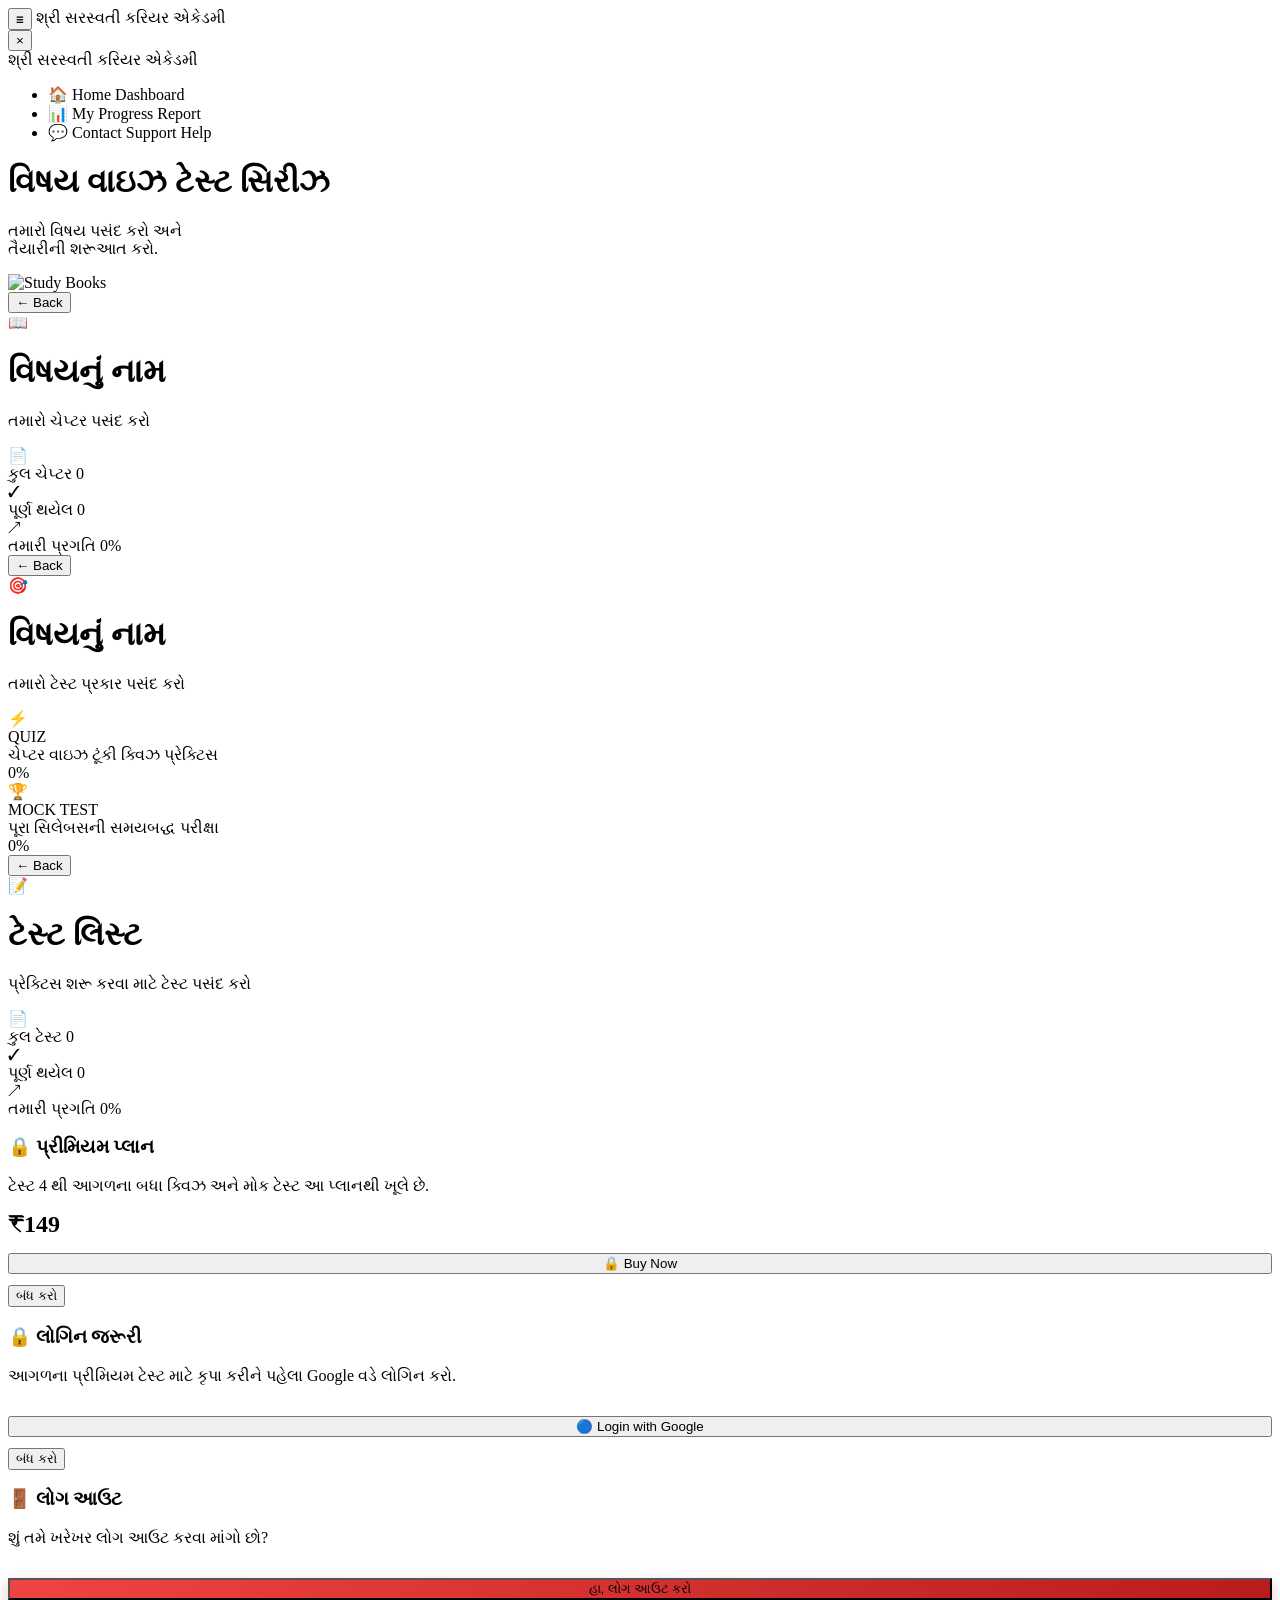
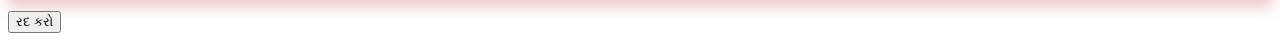
==== index.html @ a6a0a491 "Add files via upload" ====
<!DOCTYPE html>
<html lang="gu">
<head>
    <meta charset="UTF-8">
    <meta name="viewport" content="width=device-width, initial-scale=1.0">
    <title>GSRTC Conductor Prep 2026</title>
    <link rel="preconnect" href="https://fonts.googleapis.com">
    <link rel="preconnect" href="https://fonts.gstatic.com" crossorigin>
    <link href="https://fonts.googleapis.com/css2?family=Fraunces:opsz,wght@9..144,600;9..144,700;9..144,800&family=Hind+Vadodara:wght@400;500;600;700&family=JetBrains+Mono:wght@500;700&display=swap" rel="stylesheet">
    <link rel="stylesheet" href="css/style.css">
</head>
<body>

    <div class="top-navbar">
        <button class="menu-trigger" onclick="toggleSidebar()">☰</button>
        <span>શ્રી સરસ્વતી કરિયર એકેડમી</span>
    </div>

    <div id="sidebar-overlay" class="sidebar-overlay" onclick="toggleSidebar()"></div>
    <div id="sidebar" class="sidebar">
        <button class="sidebar-close" onclick="toggleSidebar()">×</button>
        <div class="sidebar-brand">શ્રી સરસ્વતી કરિયર એકેડમી</div>

        <div id="profile-area" class="profile-section"></div>

        <ul class="sidebar-menu">
            <li class="sidebar-item active-menu" onclick="changeScreenFromSidebar('screen-subjects')">🏠 Home Dashboard</li>
            <li class="sidebar-item" onclick="alert('તમારો કુલ સ્કોર પ્રોફાઇલ સેક્શનમાં જોઈ શકાય છે.')">📊 My Progress Report</li>
            <li class="sidebar-item" onclick="alert('WhatsApp Help Support: 9999999999')">💬 Contact Support Help</li>
        </ul>
    </div>

    <!-- SCREEN 1: SUBJECTS -->
    <div id="screen-subjects" class="screen active">

        <div class="subject-header-card">
            <div class="subject-header-left">
                <h1>વિષય વાઇઝ ટેસ્ટ સિરીઝ</h1>
                <div class="subject-title-line"></div>
                <p>તમારો વિષય પસંદ કરો અને<br>તૈયારીની શરૂઆત કરો.</p>
            </div>
            <div class="subject-header-right">
                <img src="assets/icon/book.webp" alt="Study Books" class="subject-header-img">
            </div>
        </div>

        <div class="grid" id="subjects-container"></div>
    </div>

    <!-- SCREEN 2: BRANCHES (CHAPTERS) -->
    <div id="screen-branches" class="screen">
        <button class="back-btn-chip" onclick="window.history.back()"><span class="back-arrow">←</span> Back</button>

        <div class="branch-header-card">
            <div class="header-main-info">
                <div class="header-icon-box">📖</div>
                <div class="header-text-box">
                    <h1 id="current-subject-title-branch">વિષયનું નામ</h1>
                    <p>તમારો ચેપ્ટર પસંદ કરો</p>
                </div>
            </div>

            <div class="header-stats-row">
                <div class="stat-item">
                    <span class="stat-icon blue-bg">📄</span>
                    <div class="stat-details">
                        <span class="stat-label">કુલ ચેપ્ટર</span>
                        <span class="stat-value" id="stat-total-chapters">0</span>
                    </div>
                </div>

                <div class="stat-divider"></div>

                <div class="stat-item">
                    <span class="stat-icon green-bg">✓</span>
                    <div class="stat-details">
                        <span class="stat-label">પૂર્ણ થયેલ</span>
                        <span class="stat-value" id="stat-completed-chapters">0</span>
                    </div>
                </div>

                <div class="stat-divider"></div>

                <div class="stat-item">
                    <span class="stat-icon orange-bg">↗</span>
                    <div class="stat-details">
                        <span class="stat-label">તમારી પ્રગતિ</span>
                        <span class="stat-value" id="stat-progress-perc">0%</span>
                    </div>
                </div>
            </div>
        </div>

        <div class="grid" id="branches-container"></div>
    </div>

    <!-- SCREEN 3: TYPE SELECT -->
    <div id="screen-type-select" class="screen">
        <button class="back-btn-chip" onclick="window.history.back()"><span class="back-arrow">←</span> Back</button>

        <div class="branch-header-card">
            <div class="header-main-info" style="margin-bottom:0;">
                <div class="header-icon-box">🎯</div>
                <div class="header-text-box">
                    <h1 id="current-subject-name">વિષયનું નામ</h1>
                    <p>તમારો ટેસ્ટ પ્રકાર પસંદ કરો</p>
                </div>
            </div>
        </div>

        <div class="type-cards-grid">
            <div class="type-card" onclick="goToQuizList('Quiz')">
                <div class="type-card-left">
                    <div class="type-icon-box quiz-bg">⚡</div>
                    <div class="type-info">
                        <div class="type-title">QUIZ</div>
                        <div class="type-subtext">ચેપ્ટર વાઇઝ ટૂંકી ક્વિઝ પ્રેક્ટિસ</div>
                    </div>
                </div>
                <div class="type-card-right">
                    <div class="ring" id="quiz-type-ring" style="--pct:0;"><div class="ring-inner" id="quiz-type-perc">0%</div></div>
                </div>
            </div>

            <div class="type-card" onclick="goToQuizList('Mock Test')">
                <div class="type-card-left">
                    <div class="type-icon-box mock-bg">🏆</div>
                    <div class="type-info">
                        <div class="type-title">MOCK TEST</div>
                        <div class="type-subtext">પૂરા સિલેબસની સમયબદ્ધ પરીક્ષા</div>
                    </div>
                </div>
                <div class="type-card-right">
                    <div class="ring" id="mock-type-ring" style="--pct:0;"><div class="ring-inner" id="mock-type-perc">0%</div></div>
                </div>
            </div>
        </div>
    </div>

    <!-- SCREEN 4: QUIZ LIST -->
    <div id="screen-quiz-list" class="screen">
        <button class="back-btn-chip" onclick="window.history.back()"><span class="back-arrow">←</span> Back</button>

        <!-- Compact header with the same stat-row pattern used on Screen 2, now driven by real test counts -->
        <div class="branch-header-card compact-header">
            <div class="header-main-info">
                <div class="header-icon-box">📝</div>
                <div class="header-text-box">
                    <h1 id="current-list-title">ટેસ્ટ લિસ્ટ</h1>
                    <p>પ્રેક્ટિસ શરૂ કરવા માટે ટેસ્ટ પસંદ કરો</p>
                </div>
            </div>

            <div class="header-stats-row">
                <div class="stat-item">
                    <span class="stat-icon blue-bg">📄</span>
                    <div class="stat-details">
                        <span class="stat-label">કુલ ટેસ્ટ</span>
                        <span class="stat-value" id="stat-total-tests">0</span>
                    </div>
                </div>

                <div class="stat-divider"></div>

                <div class="stat-item">
                    <span class="stat-icon green-bg">✓</span>
                    <div class="stat-details">
                        <span class="stat-label">પૂર્ણ થયેલ</span>
                        <span class="stat-value" id="stat-completed-tests">0</span>
                    </div>
                </div>

                <div class="stat-divider"></div>

                <div class="stat-item">
                    <span class="stat-icon orange-bg">↗</span>
                    <div class="stat-details">
                        <span class="stat-label">તમારી પ્રગતિ</span>
                        <span class="stat-value" id="stat-list-progress-perc">0%</span>
                    </div>
                </div>
            </div>
        </div>

        <div id="dynamic-list-container" class="quiz-list-container"></div>
    </div>

    <!-- PAYWALL MODAL -->
    <div id="paywall-modal" class="modal">
        <div class="modal-content">
            <h3>🔒 પ્રીમિયમ પ્લાન</h3>
            <p>ટેસ્ટ 4 થી આગળના બધા ક્વિઝ અને મોક ટેસ્ટ આ પ્લાનથી ખૂલે છે.</p>
            <h2 id="paywall-price" style="color:var(--gold); margin: 15px 0;">₹149</h2>
            <button class="btn" style="width: 100%; margin-bottom: 0.7rem;" onclick="startRazorpayPayment()">🔒 Buy Now</button>
            <button class="back-btn" onclick="closePaywall()">બંધ કરો</button>
        </div>
    </div>

    <!-- LOGIN PROMPT MODAL — the ONLY thing that may call loginWithGoogle() is the
         button click below, so the Google popup always fires from a fresh, direct
         user gesture (never after an alert()/dialog, which browsers can treat as
         gesture-expired and silently block the popup). -->
    <div id="login-prompt-modal" class="modal">
        <div class="modal-content">
            <h3>🔒 લોગિન જરૂરી</h3>
            <p>આગળના પ્રીમિયમ ટેસ્ટ માટે કૃપા કરીને પહેલા Google વડે લોગિન કરો.</p>
            <button class="btn" style="width: 100%; margin: 15px 0 0.7rem;" onclick="closeLoginPrompt(); loginWithGoogle();">🔵 Login with Google</button>
            <button class="back-btn" onclick="closeLoginPrompt()">બંધ કરો</button>
        </div>
    </div>

    <!-- LOGOUT CONFIRM MODAL -->
    <div id="logout-confirm-modal" class="modal">
        <div class="modal-content">
            <h3>🚪 લોગ આઉટ</h3>
            <p>શું તમે ખરેખર લોગ આઉટ કરવા માંગો છો?</p>
            <button class="btn" style="width: 100%; margin: 15px 0 0.7rem; background: linear-gradient(135deg, #ef4444, #b91c1c); box-shadow: 0 6px 16px rgba(185,28,28,0.28);" onclick="confirmLogout()">હા, લોગ આઉટ કરો</button>
            <button class="back-btn" onclick="closeLogoutConfirm()">રદ કરો</button>
        </div>
    </div>

<!-- 🔐 Supabase (real Google Sign-In + database) — config lives in js/supabase-config.js -->
<script src="https://cdn.jsdelivr.net/npm/@supabase/supabase-js@2/dist/umd/supabase.min.js"></script>
<script src="js/supabase-config.js"></script>

<!-- 💳 Razorpay (real payment) — config lives in js/razorpay-config.js -->
<script src="https://checkout.razorpay.com/v1/checkout.js"></script>
<script src="js/razorpay-config.js"></script>
<script src="js/main.js"></script>
</body>
</html>
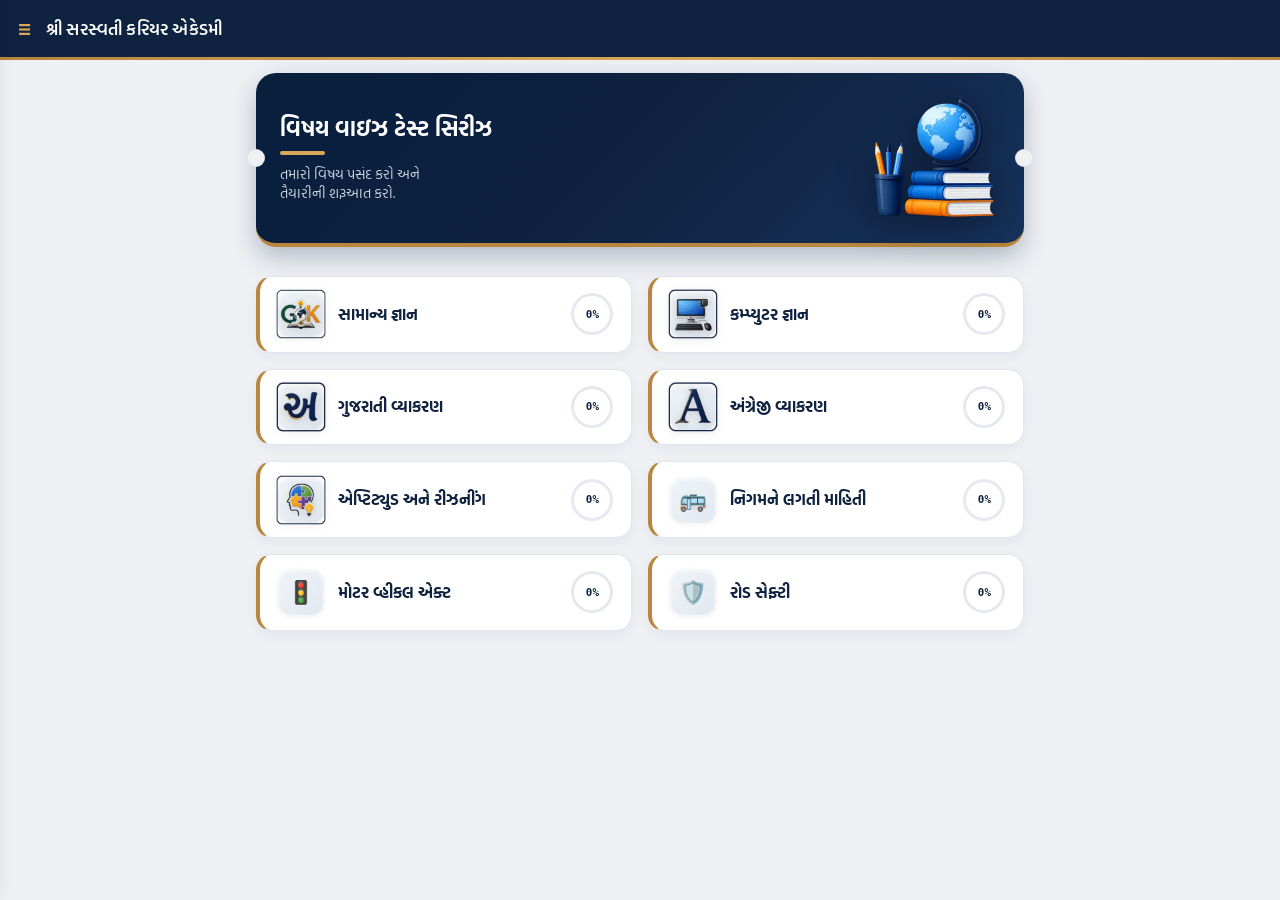
==== commit fb8d5fbe: "Add files via upload" ====
--- a/index.html
+++ b/index.html
@@ -204,7 +204,10 @@
         <div class="modal-content">
             <h3>🔒 લોગિન જરૂરી</h3>
             <p>આગળના પ્રીમિયમ ટેસ્ટ માટે કૃપા કરીને પહેલા Google વડે લોગિન કરો.</p>
-            <button class="btn" style="width: 100%; margin: 15px 0 0.7rem;" onclick="closeLoginPrompt(); loginWithGoogle();">🔵 Login with Google</button>
+            <button class="google-login-btn" onclick="closeLoginPrompt(); loginWithGoogle();">
+                <img src="assets/icon/G.webp" alt="" class="google-icon">
+                <span>Login with Google</span>
+            </button>
             <button class="back-btn" onclick="closeLoginPrompt()">બંધ કરો</button>
         </div>
     </div>
@@ -220,12 +223,12 @@
     </div>
 
 <!-- 🔐 Supabase (real Google Sign-In + database) — config lives in js/supabase-config.js -->
-<script src="https://cdn.jsdelivr.net/npm/@supabase/supabase-js@2/dist/umd/supabase.min.js"></script>
-<script src="js/supabase-config.js"></script>
+<script src="https://cdn.jsdelivr.net/npm/@supabase/supabase-js@2/dist/umd/supabase.min.js" defer></script>
+<script src="js/supabase-config.js" defer></script>
 
 <!-- 💳 Razorpay (real payment) — config lives in js/razorpay-config.js -->
-<script src="https://checkout.razorpay.com/v1/checkout.js"></script>
-<script src="js/razorpay-config.js"></script>
-<script src="js/main.js"></script>
+<script src="https://checkout.razorpay.com/v1/checkout.js" defer></script>
+<script src="js/razorpay-config.js" defer></script>
+<script src="js/main.js" defer></script>
 </body>
 </html>
--- a/css/style.css
+++ b/css/style.css
@@ -0,0 +1,771 @@
+:root {
+    /* 🎫 TOKEN SYSTEM — "Admit Card / Ticket" palette
+       Navy + brass reads as certificate/marksheet authority; the ticket notch
+       and ruled-paper texture below are what tie it to a bus-conductor exam. */
+    --ink: #0f2340;          /* primary navy */
+    --ink-2: #1b3a63;        /* secondary navy */
+    --gold: #b8873d;         /* brass accent */
+    --gold-light: #d9a757;   /* gold gradient highlight */
+    --gold-wash: #fbf3e4;    /* pale gold background wash */
+    --paper: #eef0f4;        /* page background */
+    --card: #ffffff;
+    --ink-soft: #56637a;     /* secondary text */
+    --line: #e2e6ee;
+    --font-display: 'Fraunces', serif;
+    --font-body: 'Hind Vadodara', 'Segoe UI', sans-serif;
+    --font-mono: 'JetBrains Mono', monospace;
+}
+
+* { box-sizing: border-box; margin: 0; padding: 0; }
+
+@media (prefers-reduced-motion: reduce) {
+    *, *::before, *::after { animation-duration: 0.001ms !important; animation-iteration-count: 1 !important; transition-duration: 0.001ms !important; }
+}
+
+body {
+    font-family: var(--font-body);
+    background-color: var(--paper);
+    color: var(--ink);
+    position: relative;
+    overflow-x: hidden;
+}
+
+:focus-visible {
+    outline: 2px solid var(--gold);
+    outline-offset: 2px;
+    border-radius: 4px;
+}
+
+/* HEADER & MENU BAR  */
+.top-navbar {
+    background: var(--ink);
+    color: white;
+    padding: 16px 18px;
+    display: flex;
+    align-items: center;
+    gap: 15px;
+    font-size: 1.05rem;
+    font-weight: 600;
+    letter-spacing: 0.2px;
+    position: relative;
+}
+.top-navbar::after {
+    content: "";
+    position: absolute;
+    left: 0; right: 0; bottom: -3px;
+    height: 3px;
+    background: linear-gradient(90deg, var(--gold) 0%, var(--gold-light) 50%, var(--gold) 100%);
+}
+.menu-trigger { font-size: 1.4rem; cursor: pointer; background: none; border: none; color: var(--gold-light); line-height: 1; }
+
+/* SCREENS SYSTEM */
+.screen { display: none; padding: 1rem; max-width: 800px; margin: 0 auto; }
+.active { display: block; }
+
+/* ================================================================
+   TICKET SIGNATURE — every hero/header card below gets a die-cut
+   notch punched into its left and right edges at vertical-center,
+   the way a bus ticket or admit-card stub is torn from its counterfoil.
+   ================================================================ */
+.subject-header-card,
+.branch-header-card {
+    position: relative;
+}
+.subject-header-card::before,
+.subject-header-card::after,
+.branch-header-card::before,
+.branch-header-card::after {
+    content: "";
+    position: absolute;
+    top: 50%;
+    width: 18px;
+    height: 18px;
+    background: var(--paper);
+    border-radius: 50%;
+    transform: translateY(-50%);
+    box-shadow: inset 0 0 0 1px rgba(15, 35, 64, 0.05);
+    z-index: 3;
+}
+.subject-header-card::before, .branch-header-card::before { left: -9px; }
+.subject-header-card::after,  .branch-header-card::after  { right: -9px; }
+
+/* BRANCH BANNER HEADER CARD (also used on Screen 3 & Screen 4's compact header) */
+.branch-header-card {
+    background: linear-gradient(135deg, #0f2340 0%, #1b3a63 100%);
+    border-radius: 18px;
+    padding: 1.2rem;
+    color: #ffffff;
+    box-shadow: 0 8px 20px rgba(15, 35, 64, 0.2);
+    margin-bottom: 1.5rem;
+    border: 1px solid rgba(255, 255, 255, 0.1);
+    overflow: visible;
+}
+
+.header-main-info {
+    display: flex;
+    align-items: center;
+    gap: 12px;
+    margin-bottom: 1.2rem;
+}
+
+.header-icon-box {
+    width: 50px;
+    height: 50px;
+    border-radius: 50%;
+    background: rgba(255, 255, 255, 0.12);
+    display: flex;
+    align-items: center;
+    justify-content: center;
+    font-size: 1.5rem;
+    flex-shrink: 0;
+    border: 1px solid rgba(255, 255, 255, 0.14);
+}
+
+.header-text-box h1 {
+    font-size: 1.4rem;
+    font-weight: 700;
+    color: #ffffff;
+    margin: 0;
+}
+
+.header-text-box p {
+    font-size: 0.85rem;
+    color: #a0aec0;
+    margin-top: 2px;
+}
+
+/* HEADER STATS ROW — shared by Screen 2 (chapters) and Screen 4 (test list) */
+.header-stats-row {
+    display: flex;
+    align-items: center;
+    justify-content: space-between;
+    background: rgba(0, 0, 0, 0.2);
+    border-radius: 12px;
+    padding: 10px 12px;
+    border-top: 1px dashed rgba(255, 255, 255, 0.15);
+}
+
+.stat-item {
+    display: flex;
+    align-items: center;
+    gap: 8px;
+    flex: 1;
+    justify-content: center;
+}
+
+.stat-icon {
+    width: 26px;
+    height: 26px;
+    border-radius: 50%;
+    display: flex;
+    align-items: center;
+    justify-content: center;
+    font-size: 0.75rem;
+    font-weight: bold;
+    color: white;
+    flex-shrink: 0;
+}
+
+.blue-bg { background-color: #3182ce; }
+.green-bg { background-color: #38a169; }
+.orange-bg { background-color: #dd6b20; }
+
+.stat-details {
+    display: flex;
+    flex-direction: column;
+}
+
+.stat-label {
+    font-size: 0.68rem;
+    color: #cbd5e0;
+    white-space: nowrap;
+}
+
+.stat-value {
+    font-family: var(--font-mono);
+    font-size: 0.95rem;
+    font-weight: 700;
+    color: #ffffff;
+}
+
+.stat-divider {
+    width: 1px;
+    height: 24px;
+    background: rgba(255, 255, 255, 0.15);
+}
+
+/* SUBJECT / BRANCH CARDS */
+.grid { display: grid; grid-template-columns: 1fr; gap: 1rem; margin-top: 1.5rem; }
+@media(min-width: 600px) { .grid { grid-template-columns: 1fr 1fr; } }
+
+/* Gentle staggered entrance for card grids/lists — one pass on load, nothing ongoing */
+@keyframes cardIn {
+    from { opacity: 0; transform: translateY(6px); }
+    to   { opacity: 1; transform: translateY(0); }
+}
+.grid .card,
+.quiz-list-container .quiz-row-card,
+.type-cards-grid .type-card {
+    animation: cardIn 0.35s ease both;
+}
+.grid .card:nth-child(2), .quiz-row-card:nth-child(2), .type-card:nth-child(2) { animation-delay: 0.04s; }
+.grid .card:nth-child(3), .quiz-row-card:nth-child(3) { animation-delay: 0.08s; }
+.grid .card:nth-child(4), .quiz-row-card:nth-child(4) { animation-delay: 0.12s; }
+.grid .card:nth-child(5), .quiz-row-card:nth-child(5) { animation-delay: 0.16s; }
+.grid .card:nth-child(n+6), .quiz-row-card:nth-child(n+6) { animation-delay: 0.2s; }
+
+/* --- SUBJECT / CHAPTER CARD --- */
+.card {
+    background: var(--card);
+    padding: 0.9rem 1.1rem;
+    border-radius: 16px;
+    border: 1px solid var(--line);
+    border-left: 4px solid var(--gold);
+    box-shadow: 0 4px 12px rgba(15, 35, 64, 0.05);
+    cursor: pointer;
+    display: flex;
+    align-items: center;
+    justify-content: space-between;
+    gap: 12px;
+    transition: transform 0.15s ease, box-shadow 0.15s ease;
+}
+.card:hover {
+    transform: translateY(-2px);
+    box-shadow: 0 8px 20px rgba(15, 35, 64, 0.1);
+}
+.card-left {
+    display: flex;
+    align-items: center;
+    gap: 14px;
+    flex: 1;
+    min-width: 0;
+}
+/* 3D ICON CONTAINER BOX (Screen 1: subjects) */
+.card-icon-box {
+    width: 46px;
+    height: 46px;
+    border-radius: 12px;
+    background: linear-gradient(135deg, #f0f4f9 0%, #e1e8f0 100%);
+    display: flex;
+    align-items: center;
+    justify-content: center;
+    flex-shrink: 0;
+    position: relative;
+    box-shadow: inset 0 2px 4px rgba(255, 255, 255, 0.8), 0 2px 6px rgba(0,0,0,0.05);
+}
+.card-img-icon {
+    width: 50px;
+    height: 50px;
+    object-fit: contain;
+    position: absolute;
+    filter: drop-shadow(0 2px 4px rgba(0,0,0,0.15));
+}
+/* Chapter serial number chip (Screen 2) — reads like a ticket/stub number */
+.chapter-index {
+    font-family: var(--font-mono);
+    font-size: 0.78rem;
+    font-weight: 700;
+    color: var(--gold);
+    background: var(--gold-wash);
+    border: 1px solid #f0dfba;
+    border-radius: 8px;
+    padding: 6px 8px;
+    flex-shrink: 0;
+    letter-spacing: 0.5px;
+}
+.card-title {
+    font-weight: 700;
+    font-size: 1.02rem;
+    color: var(--ink);
+    line-height: 1.3;
+}
+/* FALLBACK EMOJI STYLING */
+.fallback-emoji {
+    font-size: 1.4rem;
+    line-height: 1;
+}
+.card:active {
+    transform: scale(0.98);
+}
+
+/* CIRCULAR RING PROGRESS — the one progress widget, used at every level */
+.ring {
+    --pct: 0;
+    width: 42px; height: 42px; border-radius: 50%; flex-shrink: 0;
+    background: conic-gradient(var(--gold) calc(var(--pct) * 3.6deg), #e5e8ee 0deg);
+    display: flex; align-items: center; justify-content: center; padding: 3px;
+}
+.ring-lg { width: 56px; height: 56px; padding: 4px; }
+.ring-inner {
+    width: 100%; height: 100%; border-radius: 50%; background: var(--card);
+    display: flex; align-items: center; justify-content: center;
+    font-family: var(--font-mono); font-weight: 700; color: var(--ink); font-size: 0.68rem;
+}
+.ring-lg .ring-inner { font-size: 0.78rem; }
+
+/* BUTTONS */
+.btn {
+    background: linear-gradient(135deg, var(--gold-light) 0%, var(--gold) 100%);
+    color: #2a1c04; border: none; padding: 13px 28px;
+    font-size: 1rem; font-weight: 700; border-radius: 12px; cursor: pointer;
+    box-shadow: 0 6px 16px rgba(184, 135, 61, 0.28);
+}
+.back-btn { background: none; border: none; color: var(--ink-2); font-weight: 600; cursor: pointer; margin-bottom: 1rem; font-size: 0.95rem; }
+
+/* SIDEBAR DRAWER */
+.sidebar {
+    position: fixed; top: 0; left: -300px; width: 280px; height: 100%;
+    background-color: var(--ink); color: white; z-index: 2000;
+    transition: 0.3s ease; padding: 20px; box-shadow: 5px 0 25px rgba(0,0,0,0.3);
+    display: flex; flex-direction: column;
+}
+.sidebar.open { left: 0; }
+.sidebar-overlay {
+    position: fixed; top: 0; left: 0; width: 100%; height: 100%;
+    background: rgba(6, 14, 28, 0.55); z-index: 1999; display: none;
+}
+.sidebar-overlay.show { display: block; }
+
+.sidebar-close { align-self: flex-end; background: none; border: none; color: #8b97ad; font-size: 1.5rem; cursor: pointer; }
+.sidebar-brand { font-family: var(--font-display); font-size: 1.3rem; font-weight: 700; color: var(--gold-light); margin-bottom: 20px; border-bottom: 1px solid #2a3f5f; padding-bottom: 12px; }
+
+/* PROFILE SECTION */
+.profile-section { background: #16294a; padding: 14px; border-radius: 14px; display: flex; flex-direction: column; gap: 10px; margin-bottom: 25px; border: 1px solid #26385a; }
+.profile-top-row { display: flex; align-items: center; justify-content: space-between; gap: 10px; }
+.profile-left { display: flex; align-items: center; gap: 12px; min-width: 0; flex: 1; }
+.logout-row { display: flex; justify-content: flex-end; border-top: 1px dashed rgba(255,255,255,0.1); padding-top: 8px; }
+.avatar { width: 40px; height: 40px; background: linear-gradient(135deg, var(--gold-light), var(--gold)); color: #2a1c04; border-radius: 50%; display: flex; align-items: center; justify-content: center; font-weight: 700; font-size: 1.1rem; flex-shrink: 0; object-fit: cover; }
+.logout-btn {
+    background: none;
+    border: none;
+    color: #9aa5ba;
+    font-size: 0.78rem;
+    font-weight: 600;
+    cursor: pointer;
+    display: flex;
+    align-items: center;
+    gap: 5px;
+    padding: 2px 4px;
+}
+.logout-btn:hover { color: #e57373; }
+.profile-info { text-align: left; min-width: 0; flex: 1; }
+.profile-name { font-weight: 600; font-size: 0.92rem; color: #f3f4f6; overflow: hidden; text-overflow: ellipsis; white-space: nowrap; }
+.profile-status { font-size: 0.72rem; color: #8b97ad; margin-top: 2px; }
+
+/* SIDEBAR MENU */
+.sidebar-menu { list-style: none; flex-grow: 1; }
+.sidebar-item { padding: 12px 14px; border-radius: 10px; margin-bottom: 6px; cursor: pointer; display: flex; align-items: center; gap: 12px; color: #9aa5ba; font-weight: 500; font-size: 0.92rem; transition: 0.2s; }
+.sidebar-item:hover, .sidebar-item.active-menu { background: #1e2f4d; color: var(--gold-light); }
+
+/* MODAL */
+.modal { display: none; position: fixed; top: 0; left: 0; width: 100%; height: 100%; background: rgba(6, 14, 28, 0.65); align-items: center; justify-content: center; z-index: 3000; backdrop-filter: blur(3px); }
+.modal-content {
+    background: var(--card); padding: 2rem 1.8rem; border-radius: 18px; text-align: center;
+    max-width: 380px; margin: 1rem; color: var(--ink); position: relative; overflow: hidden;
+    border-top: 4px solid var(--gold);
+}
+.modal-content h3 { font-family: var(--font-display); font-size: 1.25rem; font-weight: 700; }
+.modal-content p { color: var(--ink-soft); font-size: 0.92rem; margin-top: 10px; line-height: 1.5; }
+.modal-content h2 { font-family: var(--font-display); font-size: 2.1rem; }
+
+/* GOOGLE SIGN-IN BUTTON — follows Google's own brand button style
+   (white background, subtle border/shadow, colored "G" mark + dark text)
+   instead of matching the app's gold accent, since this is a recognizable
+   third-party sign-in affordance. */
+.google-login-btn {
+    width: 100%;
+    margin: 15px 0 0.7rem;
+    display: flex;
+    align-items: center;
+    justify-content: center;
+    gap: 12px;
+    background: #ffffff;
+    color: #3c4043;
+    border: 1px solid #dadce0;
+    border-radius: 12px;
+    padding: 13px 20px;
+    font-size: 1rem;
+    font-weight: 600;
+    font-family: var(--font-body);
+    cursor: pointer;
+    box-shadow: 0 1px 3px rgba(0, 0, 0, 0.08);
+    transition: background-color 0.15s ease, box-shadow 0.15s ease;
+}
+.google-login-btn:hover {
+    background: #f8f9fa;
+    box-shadow: 0 2px 6px rgba(0, 0, 0, 0.12);
+}
+.google-login-btn:active {
+    background: #f1f3f4;
+}
+.google-icon {
+    width: 20px;
+    height: 20px;
+    flex-shrink: 0;
+}
+
+/* --- SUBJECTS BANNER HEADER CARD (Screen 1) --- */
+.subject-header-card {
+    background: linear-gradient(135deg, #071e3d 0%, #0f2340 50%, #16325c 100%);
+    border-radius: 20px;
+    padding: 1.5rem;
+    color: #ffffff;
+    display: flex;
+    align-items: center;
+    justify-content: space-between;
+    gap: 15px;
+    box-shadow: 0 10px 25px rgba(7, 30, 61, 0.25);
+    margin-bottom: 1.8rem;
+    overflow: visible;
+    border-bottom: 4px solid var(--gold);
+}
+
+.subject-header-left {
+    flex: 1;
+    z-index: 2;
+}
+
+.subject-header-left h1 {
+    font-family: var(--font-body);
+    font-size: 1.4rem;
+    font-weight: 700;
+    color: #ffffff;
+    line-height: 1.3;
+    margin: 0;
+}
+
+.subject-title-line {
+    width: 45px;
+    height: 4px;
+    background-color: var(--gold-light, #d9a757);
+    border-radius: 4px;
+    margin: 8px 0 10px 0;
+}
+
+.subject-header-left p {
+    font-size: 0.85rem;
+    color: #cbd5e0;
+    line-height: 1.4;
+    margin: 0;
+}
+
+/* RIGHT IMAGE CONTAINER */
+.subject-header-right {
+    flex-shrink: 0;
+    z-index: 2;
+    display: flex;
+    align-items: center;
+    justify-content: center;
+}
+
+.subject-header-img {
+    width: 130px;
+    height: auto;
+    object-fit: contain;
+    filter: drop-shadow(0 8px 18px rgba(0,0,0,0.4));
+}
+
+/* MOBILE RESPONSIVENESS */
+@media (max-width: 480px) {
+    .subject-header-card {
+        padding: 1.2rem 1rem;
+    }
+    .subject-header-left h1 {
+        font-size: 1.15rem;
+    }
+    .subject-header-left p {
+        font-size: 0.75rem;
+    }
+    .subject-header-img {
+        width: 100px;
+    }
+}
+
+/* --- SCREEN 3: TYPE SELECT CARDS --- */
+.type-cards-grid {
+    display: flex;
+    flex-direction: column;
+    gap: 1rem;
+    margin-top: 1rem;
+}
+
+.type-card {
+    background: var(--card);
+    border-radius: 16px;
+    padding: 1.2rem;
+    border: 1px solid var(--line);
+    border-left: 4px solid var(--gold);
+    box-shadow: 0 4px 15px rgba(15, 35, 64, 0.05);
+    cursor: pointer;
+    display: flex;
+    align-items: center;
+    justify-content: space-between;
+    gap: 12px;
+    transition: transform 0.15s ease, box-shadow 0.15s ease;
+}
+
+.type-card:hover {
+    transform: translateY(-2px);
+    box-shadow: 0 8px 20px rgba(15, 35, 64, 0.1);
+}
+
+.type-card:active {
+    transform: scale(0.98);
+}
+
+.type-card-left {
+    display: flex;
+    align-items: center;
+    gap: 14px;
+    flex: 1;
+}
+
+.type-icon-box {
+    width: 48px;
+    height: 48px;
+    border-radius: 14px;
+    display: flex;
+    align-items: center;
+    justify-content: center;
+    font-size: 1.4rem;
+    flex-shrink: 0;
+}
+
+.quiz-bg {
+    background: #fff7ed;
+    border: 1px solid #ffedd5;
+}
+
+.mock-bg {
+    background: #f0fdf4;
+    border: 1px solid #dcfce7;
+}
+
+.type-info {
+    display: flex;
+    flex-direction: column;
+    gap: 3px;
+}
+
+.type-title {
+    font-weight: 700;
+    font-size: 1.05rem;
+    color: var(--ink);
+    letter-spacing: 0.3px;
+}
+
+.type-subtext {
+    font-size: 0.8rem;
+    color: var(--ink-soft);
+}
+
+.type-card-right {
+    display: flex;
+    flex-direction: column;
+    align-items: flex-end;
+    gap: 6px;
+}
+
+/* --- SCREEN 4: QUIZ LIST CARDS --- */
+.quiz-list-container {
+    display: flex;
+    flex-direction: column;
+    gap: 0.8rem;
+    margin-top: 1rem;
+}
+
+.quiz-row-card {
+    background: var(--card);
+    border-radius: 14px;
+    padding: 0.9rem 1rem;
+    border: 1px solid rgba(226, 230, 238, 0.8);
+    box-shadow: 0 2px 8px rgba(15, 35, 64, 0.04);
+    cursor: pointer;
+    display: flex;
+    align-items: center;
+    justify-content: space-between;
+    gap: 12px;
+    transition: transform 0.15s ease, border-color 0.15s ease;
+}
+
+.quiz-row-card:hover {
+    transform: translateY(-2px);
+    border-color: var(--gold);
+}
+
+.quiz-row-card.locked {
+    background: #f8fafc;
+    opacity: 0.85;
+}
+
+.quiz-card-left {
+    display: flex;
+    align-items: center;
+    gap: 12px;
+    flex: 1;
+    min-width: 0;
+}
+
+.quiz-status-icon {
+    width: 40px;
+    height: 40px;
+    border-radius: 12px;
+    display: flex;
+    align-items: center;
+    justify-content: center;
+    font-size: 1.1rem;
+    font-weight: bold;
+    flex-shrink: 0;
+}
+
+.start-bg { background: #eff6ff; color: #2563eb; }
+.done-bg { background: #f0fdf4; color: #16a34a; }
+.lock-bg { background: #f1f5f9; color: #64748b; }
+
+.quiz-card-info {
+    display: flex;
+    flex-direction: column;
+    gap: 4px;
+    flex: 1;
+    min-width: 0;
+}
+
+.quiz-card-title {
+    font-weight: 700;
+    font-size: 1rem;
+    color: var(--ink);
+}
+
+.stats-pill-group {
+    display: flex;
+    align-items: center;
+    gap: 6px;
+    flex-wrap: nowrap;
+}
+
+.status-tag {
+    font-size: 0.78rem;
+    color: var(--ink-soft);
+}
+
+/* --- QUIZ CARD ACTION BUTTON, separated by a ticket tear-line --- */
+.quiz-card-right {
+    display: flex;
+    align-items: center;
+    justify-content: flex-end;
+    flex-shrink: 0;
+    padding-left: 12px;
+    border-left: 2px dashed var(--line);
+}
+
+.quiz-action-btn {
+    width: 82px;
+    height: 34px;
+    font-size: 0.78rem;
+    font-weight: 700;
+    border: none;
+    border-radius: 8px;
+    display: flex;
+    align-items: center;
+    justify-content: center;
+    gap: 2px;
+    white-space: nowrap;
+    cursor: pointer;
+    box-shadow: 0 2px 5px rgba(0,0,0,0.05);
+}
+
+.btn-play {
+    background: linear-gradient(135deg, var(--gold-light) 0%, var(--gold) 100%);
+    color: #2a1c04;
+    font-weight: 700;
+    box-shadow: 0 2px 6px rgba(184, 135, 61, 0.3);
+}
+.btn-retest {
+    background: #eef2ff;
+    color: var(--ink-2);
+    border: 1px solid #c7d2fe;
+}
+.btn-lock { background: #e2e8f0; color: #475569; }
+
+/* --- CLEAN SCORE / TIME BADGES --- */
+.score-pill-clean {
+    background: #ecfdf5;
+    color: #047857;
+    border: 1px solid #a7f3d0;
+    font-weight: 700;
+    font-family: var(--font-mono);
+    font-size: 0.72rem;
+    padding: 2px 8px;
+    border-radius: 20px;
+    display: inline-flex;
+    align-items: center;
+}
+.time-pill-clean {
+    background: #f8fafc;
+    color: #475569;
+    border: 1px solid #e2e8f0;
+    font-family: var(--font-mono);
+    font-size: 0.72rem;
+    padding: 2px 8px;
+    border-radius: 20px;
+    display: inline-flex;
+    align-items: center;
+    gap: 3px;
+}
+.unattempted-tag {
+    font-size: 0.78rem;
+    color: #64748b;
+    font-weight: 500;
+}
+
+/* --- COMPACT HEADER VARIANT (Screen 4) --- */
+.branch-header-card.compact-header {
+    padding: 1rem 1.2rem;
+}
+.compact-header .header-main-info {
+    margin-bottom: 0.8rem;
+}
+.compact-header .header-icon-box {
+    width: 42px;
+    height: 42px;
+    font-size: 1.3rem;
+}
+.compact-header .header-text-box h1 {
+    font-size: 1.25rem;
+    line-height: 1.2;
+}
+
+/* --- TOUCH-FRIENDLY PILL BACK BUTTON --- */
+.back-btn-chip {
+    display: inline-flex;
+    align-items: center;
+    gap: 6px;
+    background: var(--card);
+    border: 1px solid var(--line);
+    color: var(--ink);
+    font-weight: 600;
+    font-size: 0.88rem;
+    padding: 8px 16px;
+    border-radius: 20px;
+    min-height: 42px;
+    cursor: pointer;
+    margin-bottom: 1rem;
+    box-shadow: 0 2px 6px rgba(0, 0, 0, 0.03);
+    transition: background-color 0.15s ease, border-color 0.15s ease, transform 0.15s ease;
+}
+.back-arrow {
+    display: inline-block;
+    font-weight: 700;
+    color: var(--gold);
+    transition: transform 0.15s ease;
+}
+.back-btn-chip:hover {
+    border-color: var(--gold);
+}
+.back-btn-chip:hover .back-arrow {
+    transform: translateX(-2px);
+}
+.back-btn-chip:active {
+    background-color: var(--paper);
+    transform: scale(0.97);
+}
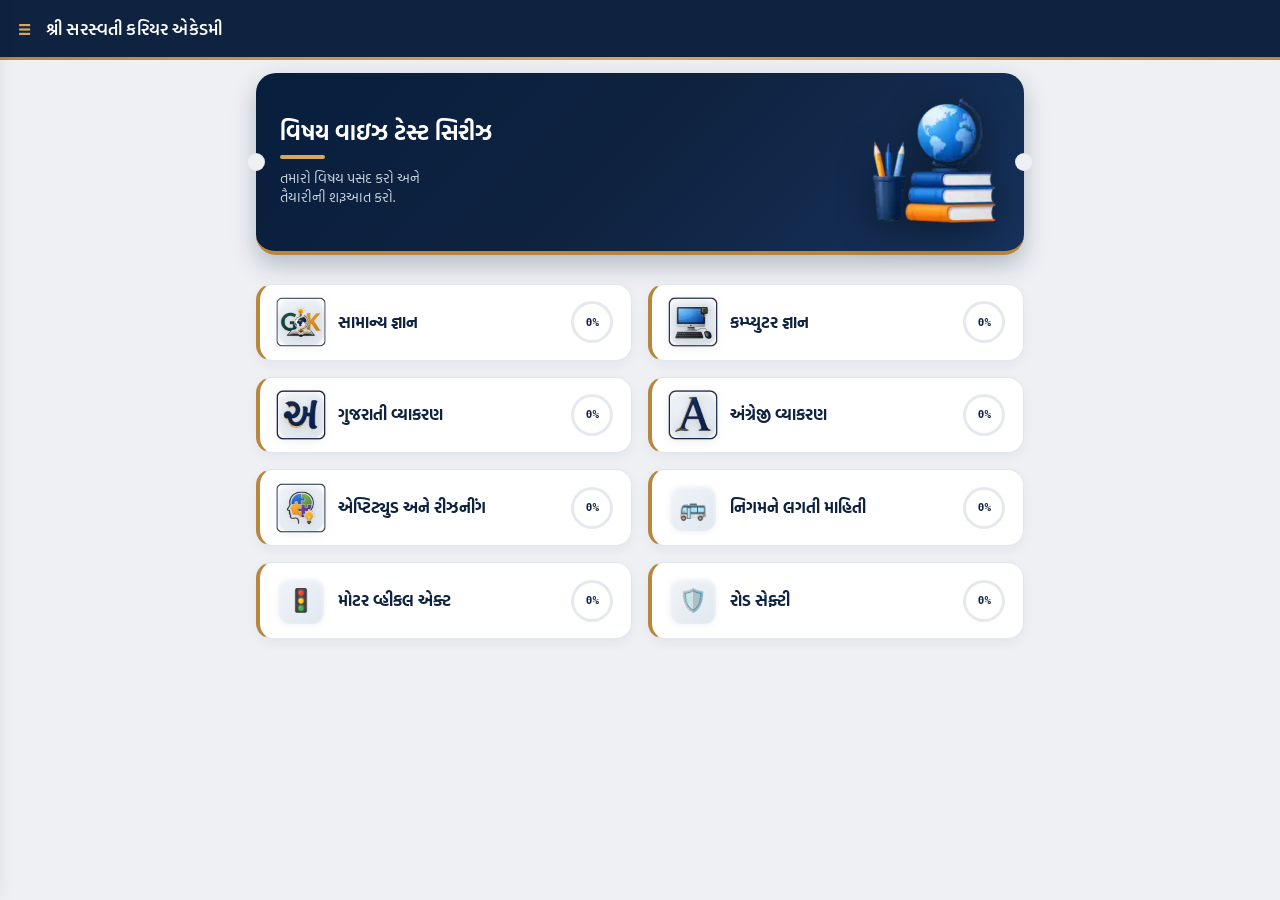
==== commit 792d4b14: "Add files via upload" ====
--- a/index.html
+++ b/index.html
@@ -26,7 +26,10 @@
         <ul class="sidebar-menu">
             <li class="sidebar-item active-menu" onclick="changeScreenFromSidebar('screen-subjects')">🏠 Home Dashboard</li>
             <li class="sidebar-item" onclick="alert('તમારો કુલ સ્કોર પ્રોફાઇલ સેક્શનમાં જોઈ શકાય છે.')">📊 My Progress Report</li>
-            <li class="sidebar-item" onclick="alert('WhatsApp Help Support: 9999999999')">💬 Contact Support Help</li>
+            <li class="sidebar-item" onclick="window.location.href='contact.html'">💬 Contact Support Help</li>
+            <li class="sidebar-item" onclick="window.location.href='terms.html'">📄 Terms & Conditions</li>
+            <li class="sidebar-item" onclick="window.location.href='privacy.html'">🔒 Privacy Policy</li>
+            <li class="sidebar-item" onclick="window.location.href='refund-policy.html'">↩️ Refund Policy</li>
         </ul>
     </div>
 
@@ -215,10 +218,17 @@
     <!-- LOGOUT CONFIRM MODAL -->
     <div id="logout-confirm-modal" class="modal">
         <div class="modal-content">
-            <h3>🚪 લોગ આઉટ</h3>
+            <div class="logout-icon-badge">
+                <img src="assets/icon/Logout.webp" alt="" class="logout-icon-img">
+            </div>
+            <h3 class="logout-title">લોગ આઉટ</h3>
+            <div class="logout-title-underline"></div>
             <p>શું તમે ખરેખર લોગ આઉટ કરવા માંગો છો?</p>
-            <button class="btn" style="width: 100%; margin: 15px 0 0.7rem; background: linear-gradient(135deg, #ef4444, #b91c1c); box-shadow: 0 6px 16px rgba(185,28,28,0.28);" onclick="confirmLogout()">હા, લોગ આઉટ કરો</button>
-            <button class="back-btn" onclick="closeLogoutConfirm()">રદ કરો</button>
+            <button class="logout-confirm-btn" onclick="confirmLogout()">
+                <img src="assets/icon/Logout.png" alt="" class="logout-btn-icon">
+                <span>હા, લોગ આઉટ કરો</span>
+            </button>
+            <button class="logout-cancel-btn" onclick="closeLogoutConfirm()">રદ કરો</button>
         </div>
     </div>
 
--- a/css/style.css
+++ b/css/style.css
@@ -368,6 +368,74 @@
 .modal-content p { color: var(--ink-soft); font-size: 0.92rem; margin-top: 10px; line-height: 1.5; }
 .modal-content h2 { font-family: var(--font-display); font-size: 2.1rem; }
 
+/* LOGOUT CONFIRM MODAL */
+.logout-icon-badge {
+    width: 84px;
+    height: 84px;
+    border-radius: 50%;
+    background: #fde3e3;
+    display: flex;
+    align-items: center;
+    justify-content: center;
+    margin: 0 auto 16px;
+}
+.logout-icon-img {
+    width: 40px;
+    height: 40px;
+    object-fit: contain;
+}
+.logout-title {
+    font-family: var(--font-display);
+    font-size: 1.4rem;
+    font-weight: 700;
+    color: var(--ink);
+    margin: 0;
+}
+.logout-title-underline {
+    width: 46px;
+    height: 3px;
+    background: var(--gold);
+    border-radius: 3px;
+    margin: 10px auto 4px;
+}
+.logout-confirm-btn {
+    width: 100%;
+    display: flex;
+    align-items: center;
+    justify-content: center;
+    gap: 10px;
+    background: linear-gradient(135deg, #ef4444, #b91c1c);
+    color: #ffffff;
+    border: none;
+    border-radius: 14px;
+    padding: 14px 20px;
+    margin: 18px 0 0.7rem;
+    font-size: 1.02rem;
+    font-weight: 700;
+    font-family: var(--font-body);
+    cursor: pointer;
+    box-shadow: 0 6px 16px rgba(185, 28, 28, 0.3);
+}
+.logout-confirm-btn:active { transform: scale(0.98); }
+.logout-btn-icon {
+    width: 20px;
+    height: 20px;
+    flex-shrink: 0;
+}
+.logout-cancel-btn {
+    width: 100%;
+    background: #ffffff;
+    border: 1px solid var(--line);
+    color: var(--ink);
+    border-radius: 14px;
+    padding: 13px 20px;
+    font-size: 0.98rem;
+    font-weight: 600;
+    font-family: var(--font-body);
+    cursor: pointer;
+}
+.logout-cancel-btn:active { background: var(--paper); }
+
 /* GOOGLE SIGN-IN BUTTON — follows Google's own brand button style
    (white background, subtle border/shadow, colored "G" mark + dark text)
    instead of matching the app's gold accent, since this is a recognizable
